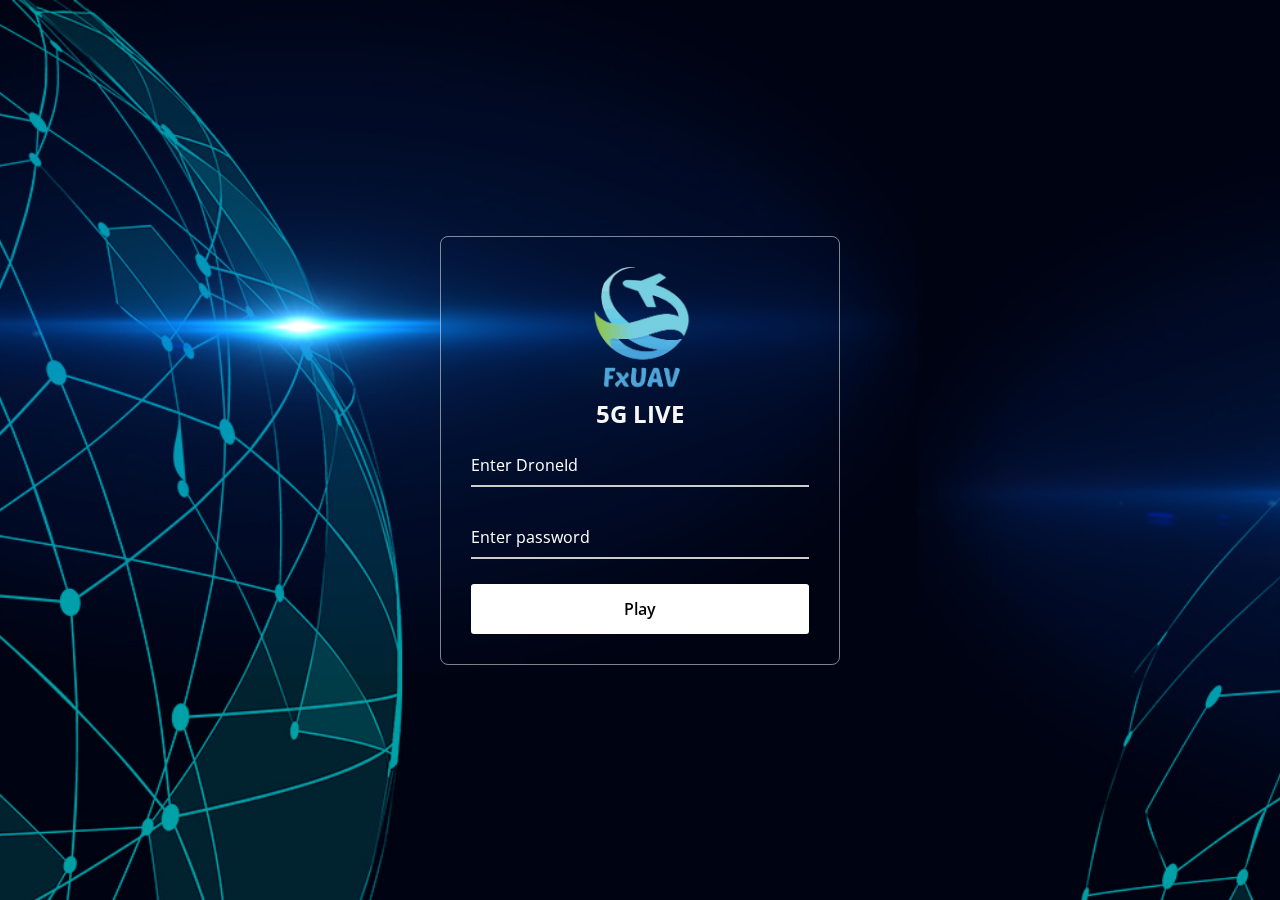
==== homepage/index.html @ 2597fa63 "version 1" ====
<!DOCTYPE html>
<!-- Coding By CodingNepal - www.codingnepalweb.com -->
<html>
<head>
  <meta charset="UTF-8">
  <meta name="viewport" content="width=device-width, initial-scale=1.0">
  <title>FxUAV</title>
  <link rel="stylesheet" href="styles.css">
</head>
<body>
  <div class="wrapper">
    <form action="#">
        <div class="logo" id="FxUAV-logo"></div>
        <div class="title">5G LIVE</div>
        <div class="input-field">
        <input type="text" required>
        <label>Enter DroneId</label>
      </div>
      <div class="input-field">
        <input type="password" required>
        <label>Enter  password</label>
      </div>
      
      <button type="submit">Play</button>
      
    </form>
  </div>
</body>
</html>
---- homepage/styles.css ----
@import url("https://fonts.googleapis.com/css2?family=Open+Sans:wght@200;300;400;500;600;700&display=swap");

* {
  margin: 0;
  padding: 0;
  box-sizing: border-box;
  font-family: "Open Sans", sans-serif;
}

body {
  display: flex;
  align-items: center;
  justify-content: center;
  min-height: 100vh;
  width: 100%;
  padding: 0 10px;
}

body::before {
  content: "";
  position: absolute;
  width: 100%;
  height: 100%;
  background: url("bg.jpg"), #000;
  background-position: center;
  background-size: cover;
}

.wrapper {
  width: 400px;
  border-radius: 8px;
  padding: 30px;
  text-align: center;
  border: 1px solid rgba(255, 255, 255, 0.5);
  backdrop-filter: blur(8px);
  -webkit-backdrop-filter: blur(8px);
}

form {
  display: flex;
  flex-direction: column;
}

h2 {
  font-size: 2rem;
  margin-bottom: 20px;
  color: #fff;
}

.input-field {
  position: relative;
  border-bottom: 2px solid #ccc;
  margin: 15px 0;
}

.input-field label {
  position: absolute;
  top: 50%;
  left: 0;
  transform: translateY(-50%);
  color: #fff;
  font-size: 16px;
  pointer-events: none;
  transition: 0.15s ease;
}

.input-field input {
  width: 100%;
  height: 40px;
  background: transparent;
  border: none;
  outline: none;
  font-size: 16px;
  color: #fff;
}

.input-field input:focus~label,
.input-field input:valid~label {
  font-size: 0.8rem;
  top: 10px;
  transform: translateY(-120%);
}

.forget {
  display: flex;
  align-items: center;
  justify-content: space-between;
  margin: 25px 0 35px 0;
  color: #fff;
}

#remember {
  accent-color: #fff;
}

.forget label {
  display: flex;
  align-items: center;
}

.forget label p {
  margin-left: 8px;
}

.wrapper a {
  color: #efefef;
  text-decoration: none;
}

.wrapper a:hover {
  text-decoration: underline;
}

button {
  background: #fff;
  color: #000;
  font-weight: 600;
  border: none;
  padding: 12px 20px;
  cursor: pointer;
  border-radius: 3px;
  font-size: 16px;
  border: 2px solid transparent;
  transition: 0.3s ease;
  margin-top: 10px;
}

button:hover {
  color: #fff;
  border-color: #fff;
  background: rgba(255, 255, 255, 0.15);
}

.register {
  text-align: center;
  margin-top: 30px;
  color: #fff;
}

.title {
    color: #f8f6f6;
    margin-bottom: 0px;
    font-size: 24px;
    font-weight: bold;
  }

  .logo {
    background: url('fxuav.png') no-repeat center;
    background-size: contain;
    height: 130px;
    /* margin-bottom: 20px; */
  }
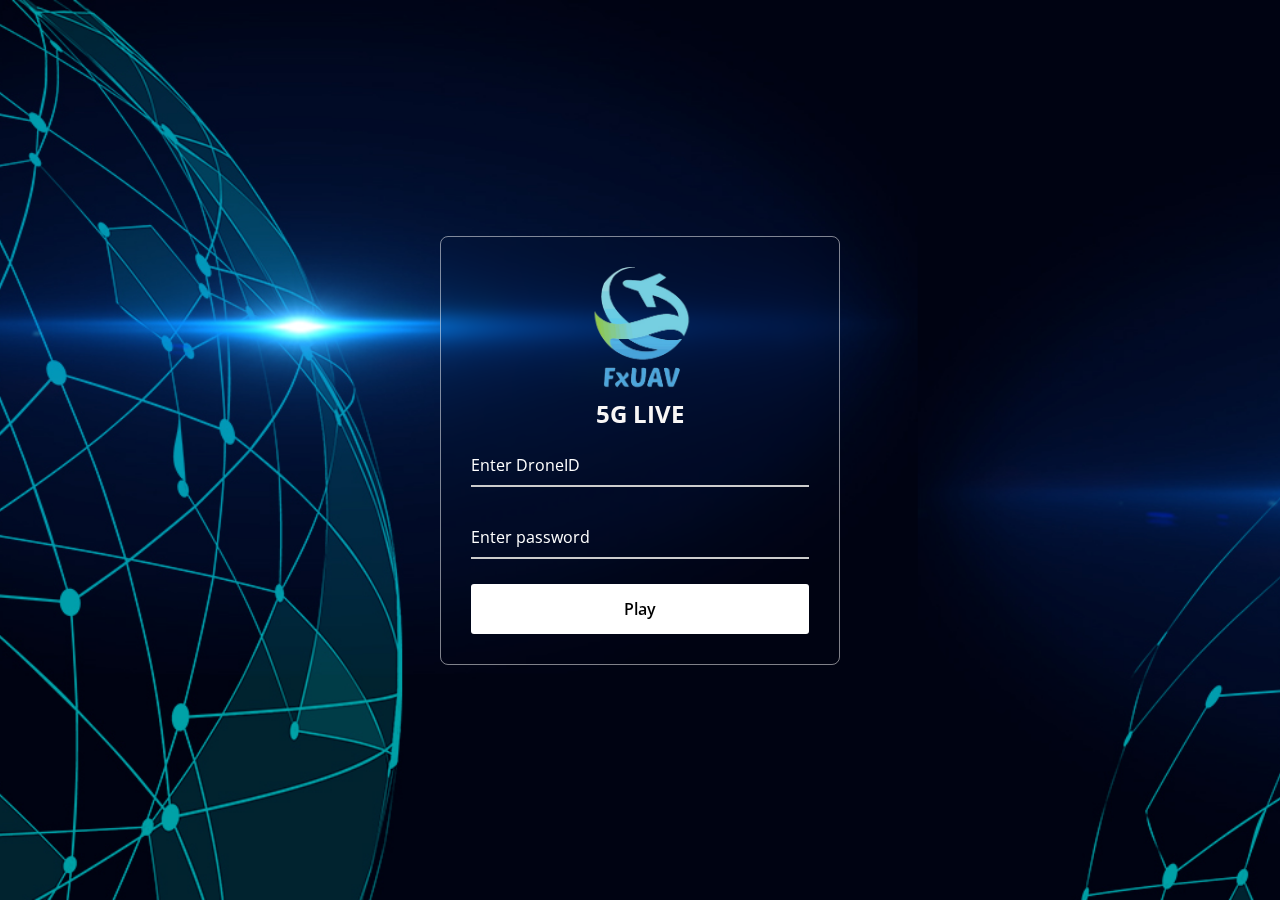
==== commit 2ff2d5cf: "stream page1" ====
--- a/homepage/index.html
+++ b/homepage/index.html
@@ -14,7 +14,7 @@
         <div class="title">5G LIVE</div>
         <div class="input-field">
         <input type="text" required>
-        <label>Enter DroneId</label>
+        <label>Enter DroneID</label>
       </div>
       <div class="input-field">
         <input type="password" required>
